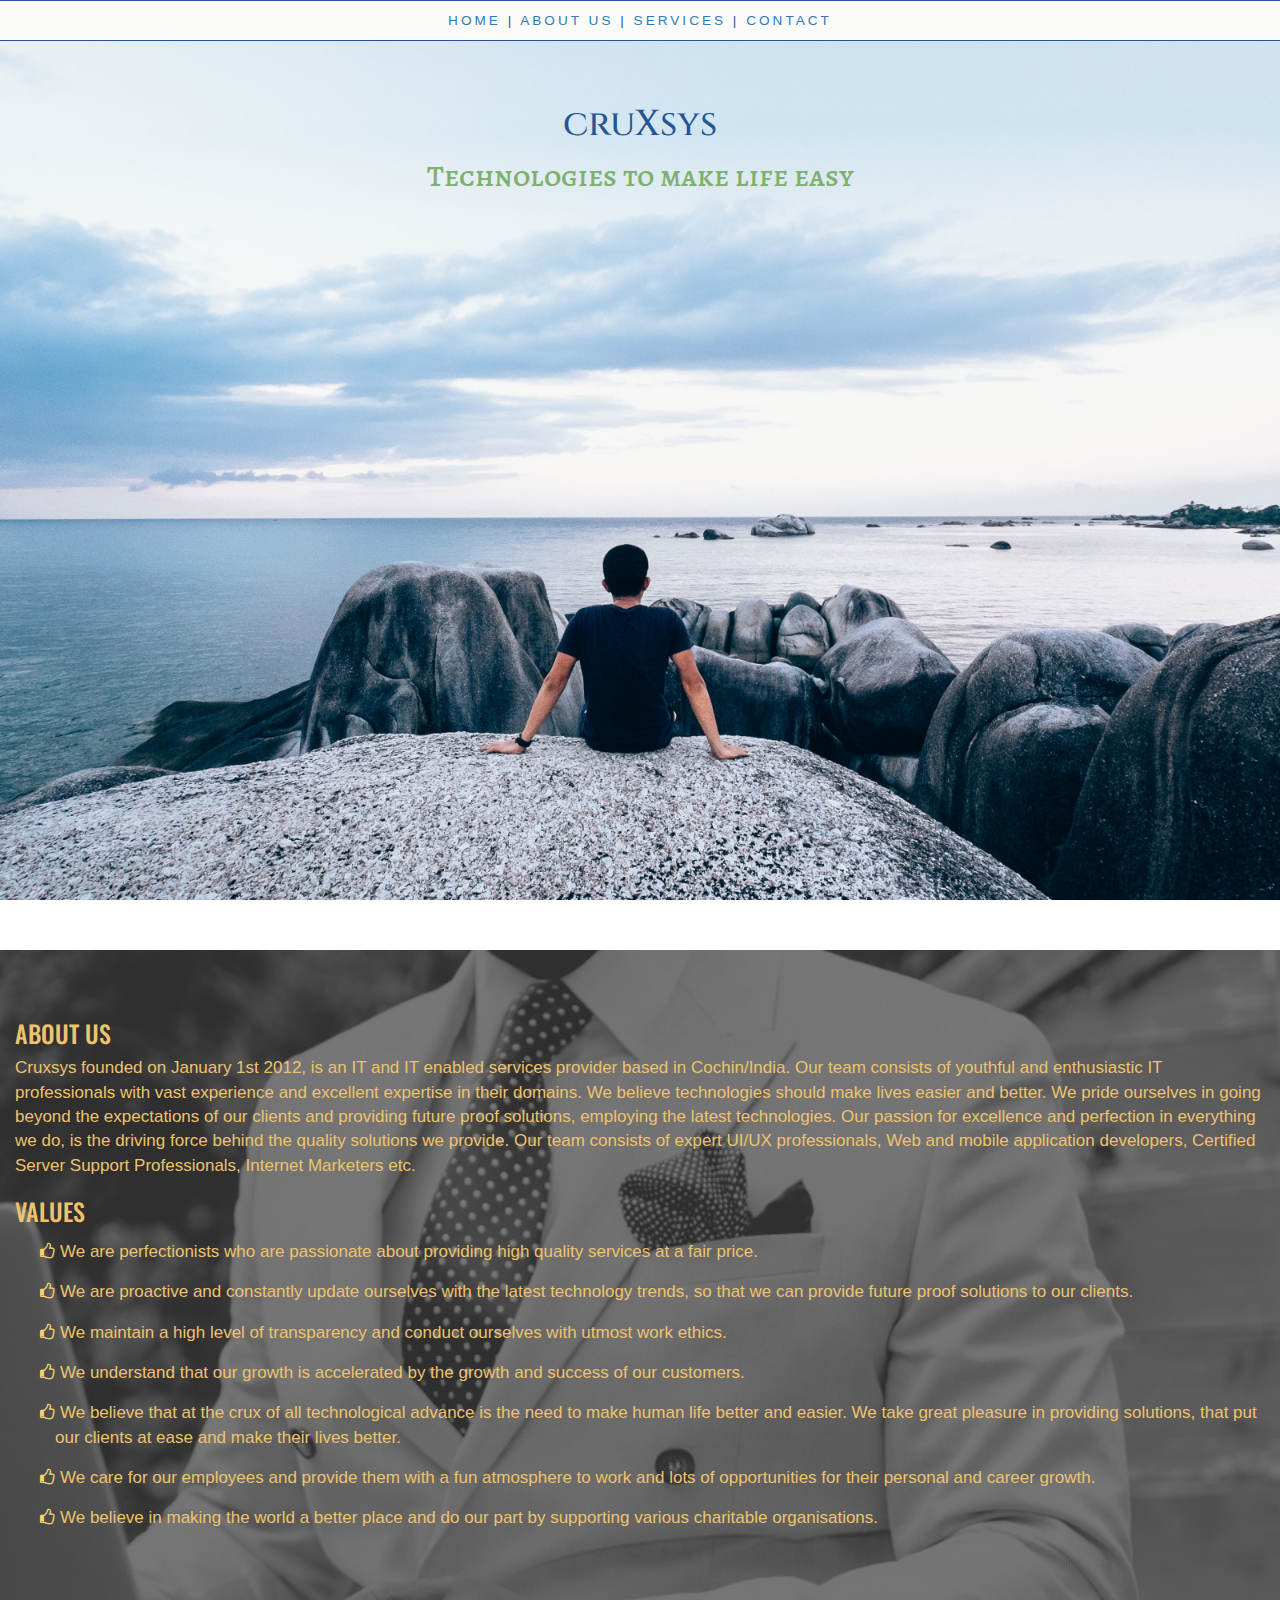
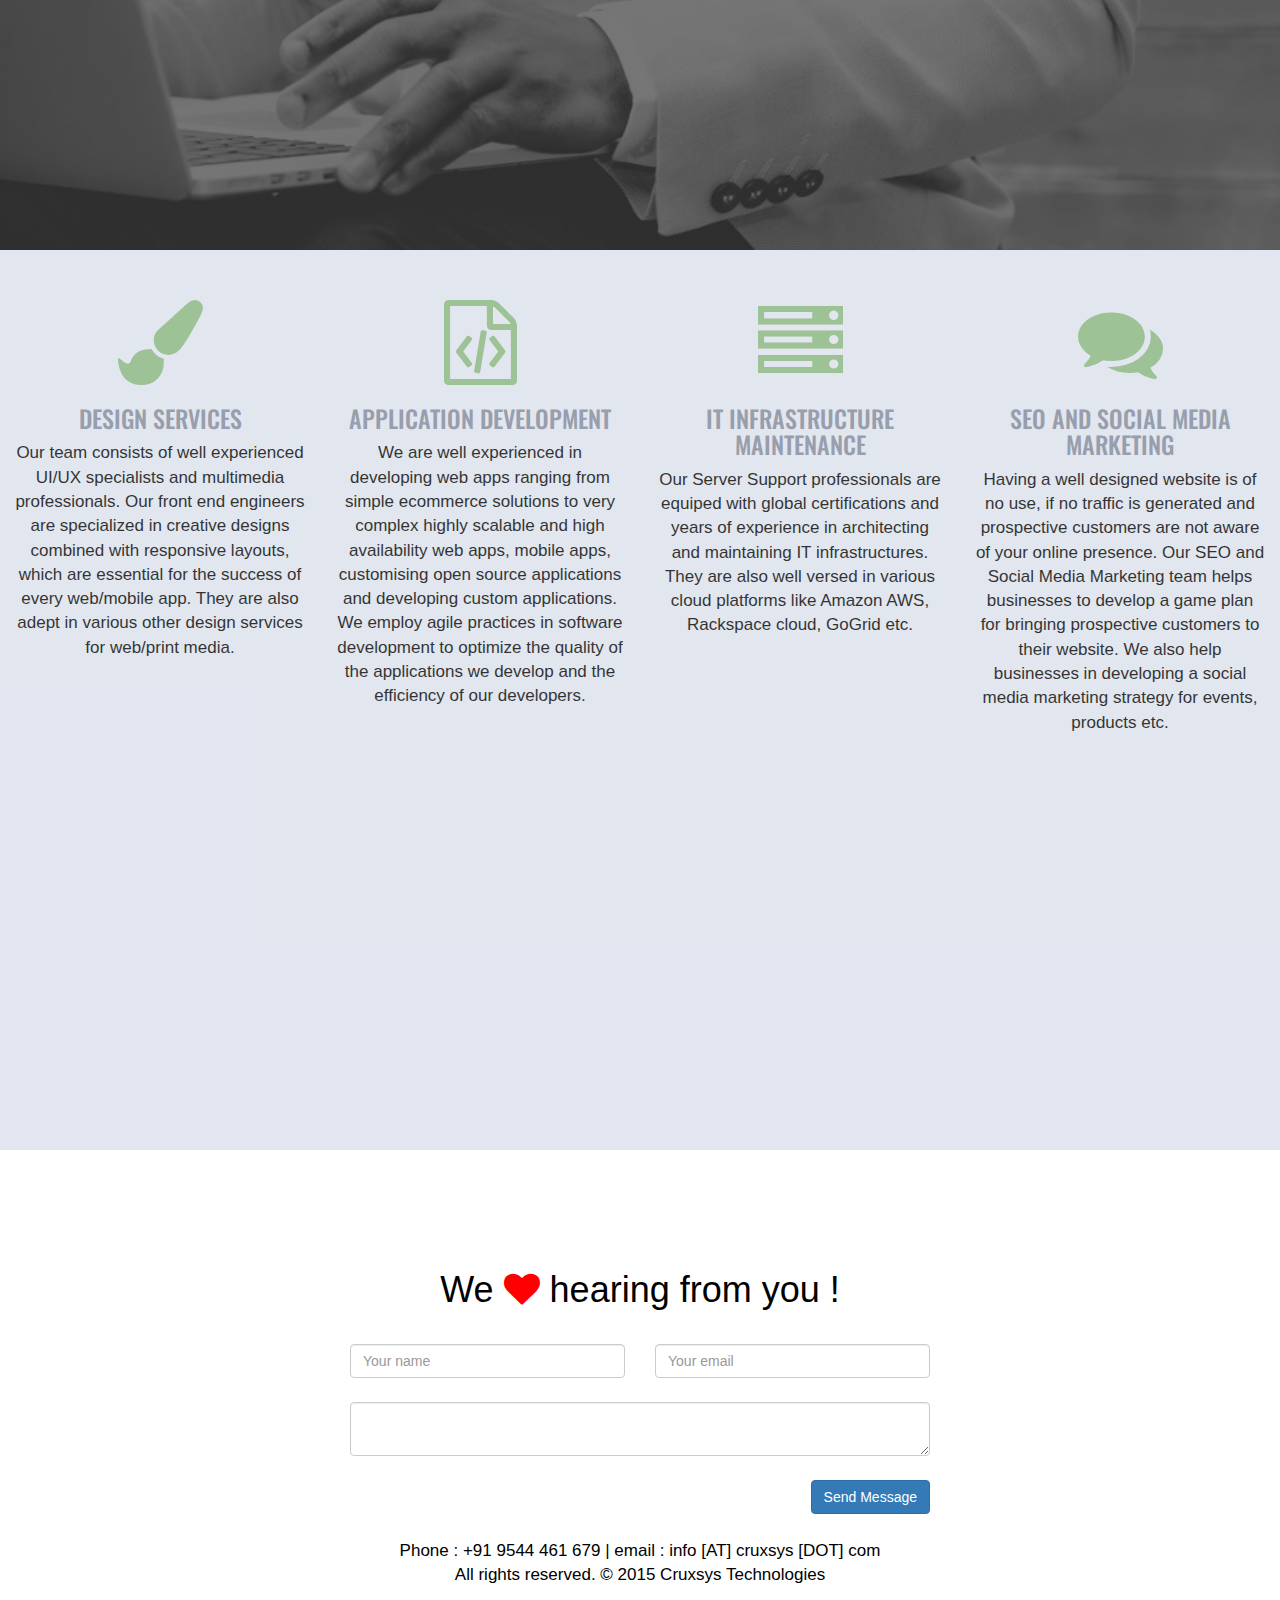
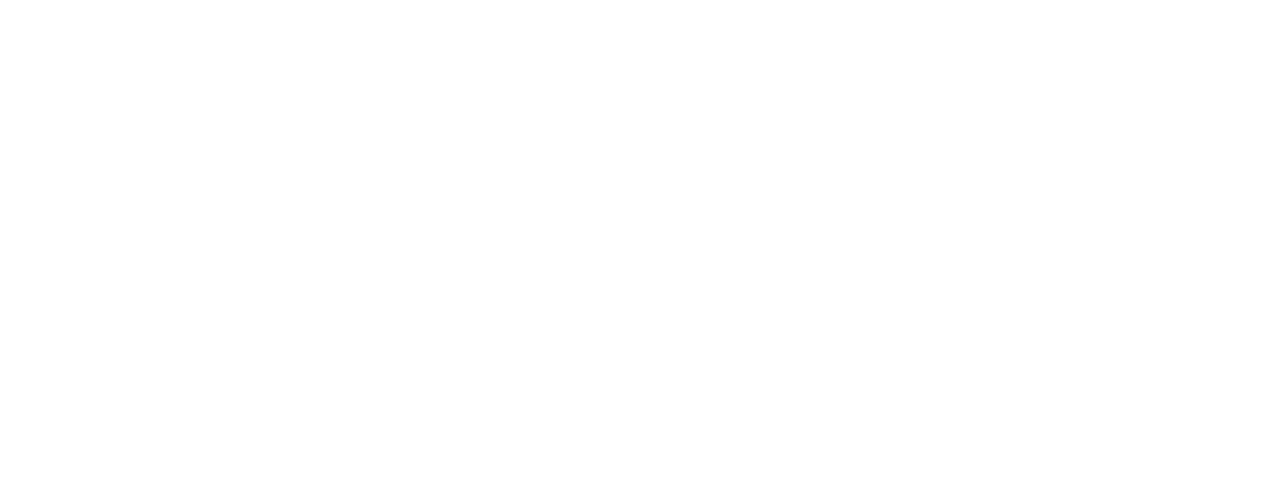
==== index.html @ 8eb206eb "Initial commit" ====
<!DOCTYPE html>
<html lang="en">
  <head>
    <meta charset="utf-8">
    <meta http-equiv="X-UA-Compatible" content="IE=edge">
    <meta name="viewport" content="width=device-width, initial-scale=1">
    <!-- The above 3 meta tags *must* come first in the head; any other head content must come *after* these tags -->
    <title></title>

<!-- Latest compiled and minified CSS -->

<link href="https://maxcdn.bootstrapcdn.com/bootstrap/3.3.5/css/bootstrap.min.css" rel="stylesheet">
<link href='http://fonts.googleapis.com/css?family=Cinzel|Alegreya+SC' rel='stylesheet' type='text/css'>
<link rel="stylesheet" href="https://maxcdn.bootstrapcdn.com/font-awesome/4.4.0/css/font-awesome.min.css">
<link href='http://fonts.googleapis.com/css?family=Oswald' rel='stylesheet' type='text/css'>
<link href="css/custom.css" rel="stylesheet">


<!-- Latest compiled and minified JavaScript -->

    <!-- HTML5 shim and Respond.js for IE8 support of HTML5 elements and media queries -->
    <!-- WARNING: Respond.js doesn't work if you view the page via file:// -->
    <!--[if lt IE 9]>
      <script src="https://oss.maxcdn.com/html5shiv/3.7.2/html5shiv.min.js"></script>
      <script src="https://oss.maxcdn.com/respond/1.4.2/respond.min.js"></script>
    <![endif]-->
  </head>
  <body>

	<div class="container-fluid nav-cruxsys text-center">
   	 <a href="#">home</a> | <a href="#aboutus">about us</a> | <a href="#services">services</a> | <a href="#contact">contact</a> 
   </div>


    
    <div class="container-fluid start">
    	<h1 class="text-center sitename">cruXsys</h1>
    	<h2 class="text-center caption">Technologies to make life easy</h2>
    </div>
    
    
    <div class="container-fluid aboutus" id="aboutus" >
    	<div class="col-md-12">
    		
		<h3>About Us</h3>
		Cruxsys founded on January 1st 2012, is an IT and IT enabled services provider based in Cochin/India. Our team consists of youthful and enthusiastic IT professionals with vast experience and excellent expertise in their domains. We believe technologies should make lives easier and better. We pride ourselves in going beyond the expectations of our clients and providing future proof solutions, employing the latest technologies. Our passion for excellence and perfection in everything we do, is the driving force behind the quality solutions we provide. Our team consists of expert UI/UX professionals, Web and mobile application developers, Certified Server Support Professionals, Internet Marketers etc.

		<h3>Values</h3>
		<ul class="values">
    		<li>We are perfectionists who are passionate about providing high quality services at a fair price.</li>
    		<li>We are proactive and constantly update ourselves with the latest technology trends, so that we can provide future proof solutions to our clients.</li>
    		<li>We maintain a high level of transparency and conduct ourselves with utmost work ethics.</li>
    		<li>We understand that our growth is accelerated by the growth and success of our customers.</li>
    		<li>We believe that at the crux of all technological advance is the need to make human life better and easier. We take great pleasure in providing solutions, that put our clients at ease and make their lives better.</li>
    		<li>We care for our employees and provide them with a fun atmosphere to work and lots of opportunities for their personal and career growth.</li>
    		<li>We believe in making the world a better place and do our part by supporting various charitable organisations.</li>
		</ul>

    	</div>
    </div>
    	
    
    <div class="container-fluid services" id="services">
    	<div class="col-md-3 text-center">
    	<i class="fa fa-paint-brush block"></i>	
		<h3>Design Services</h3>
			
			Our team consists of well experienced UI/UX specialists and multimedia professionals. Our front end engineers are specialized in creative designs combined with responsive layouts, which are essential for the success of every web/mobile app. They are also adept in various other design services for web/print media.
		</div>
		
		<div class="col-md-3 text-center">
		<i class="fa fa-file-code-o block"></i>
		<h3>Application Development</h3>
			
			We are well experienced in developing web apps ranging from simple ecommerce solutions to very complex highly scalable and high availability web apps, mobile apps, customising open source applications and developing custom applications. We employ agile practices in software development to optimize the quality of the applications we develop and the efficiency of our developers.
		</div>

		<div class="col-md-3 text-center">
		<i class="fa fa-server block"></i>
		<h3>IT infrastructure maintenance</h3>
			
			Our Server Support professionals are equiped with global certifications and years of experience in architecting and maintaining IT infrastructures. They are also well versed in various cloud platforms like Amazon AWS, Rackspace cloud, GoGrid etc.
		</div>
		
		<div class="col-md-3 text-center">
		<i class="fa fa-comments block"></i>		
		<h3>SEO and Social Media Marketing</h3>
			
			Having a well designed website is of no use, if no traffic is generated and prospective customers are not aware of your online presence. Our SEO and Social Media Marketing team helps businesses to develop a game plan for bringing prospective customers to their website. We also help businesses in developing a social media marketing strategy for events, products etc.    		
    	</div>
    	
    </div>
    	
    
    <div class="container-fluid contact"  id="contact" >
    		<form class="form-horizontal" action="//formspree.io/info@cruxsys.com" method="post" >
    
    		<div class="col-md-3">&nbsp;</div>
    		<div class="col-md-6">
    			<div class="col-md-12 text-center"><h1>We <i class="fa fa-heart red"></i> hearing from you !</h1></div>
    			<div class="col-md-12">&nbsp;</div>
    			<div class="col-md-6">
    				<input id="fullname" name="fullname" placeholder="Your name" class="form-control input-md" type="text">
    			</div>
    			<div class="col-md-6">
    				<input id="email" name="email" placeholder="Your email" class="form-control input-md" required="" type="text">
    			</div>
    			<br><br>
    			<div class="col-md-12">&nbsp;</div>
    			<div class="col-md-12">
    				<textarea class="form-control" id="message" name="message"></textarea>
    			</div>
				
				<div class="col-md-12">&nbsp;</div>
				<div class="col-md-12 text-right">
				<button id="sendm" name="sendm" class="btn btn-primary">Send Message</button>
				</div>    			
    			<div class="col-md-12">&nbsp;</div>
    		</div>
    		<div class="col-md-3">&nbsp;</div>
			</form>    	
    	<br><br>
    	<div class="col-md-12 text-center">
			Phone : +91 9544 461 679 | email : info [AT] cruxsys [DOT] com
			<br>
			All rights reserved. &copy; 2015 Cruxsys Technologies
			
    	</div>
    	
    </div>
    	
<!--Start of Tawk.to Script-->
<script type="text/javascript">
var $_Tawk_API={},$_Tawk_LoadStart=new Date();
(function(){
var s1=document.createElement("script"),s0=document.getElementsByTagName("script")[0];
s1.async=true;
s1.src='https://embed.tawk.to/55c425c0ea90c3c62eb8fbb4/default';
s1.charset='UTF-8';
s1.setAttribute('crossorigin','*');
s0.parentNode.insertBefore(s1,s0);
})();
</script>
<!--End of Tawk.to Script-->

    <!-- jQuery (necessary for Bootstrap's JavaScript plugins) -->
    <script src="https://ajax.googleapis.com/ajax/libs/jquery/1.11.3/jquery.min.js"></script>
    <!-- Include all compiled plugins (below), or include individual files as needed -->
    <script src="https://maxcdn.bootstrapcdn.com/bootstrap/3.3.5/js/bootstrap.min.js"></script>
 
	<div class="clearfix"></div>   
	
  </body>
</html>
---- css/custom.css ----
html { 
  background: url(../images/bg.jpg) no-repeat center center fixed; 
  -webkit-background-size: cover;
  -moz-background-size: cover;
  -o-background-size: cover;
  background-size: cover;
}

body {
background-color:transparent;
font-size: 1.7em;

color: #000;
}

.sitename {
font-family: 'Cinzel', serif;	
margin: 5px;
color: #255494;

}

.caption {
font-family: 'Alegreya SC', serif;
margin: 5px;
padding: 10px;
color: #7FB06F;
}

.red {
color: #ff0000;
}

.nav-cruxsys
{
background-color: #FBFBF9;
position: fixed;
top: 0;
font-size: 0.8em;
border-top: 1px solid #255494;
border-bottom: 1px solid #255494;
color: #255494;
padding: 10px;	
text-transform: uppercase;
letter-spacing: 3px;
z-index: 100;
width: 100%;
clear: both;
}

.nav-cruxsys a {
text-decoration: none;

}

.nav-cruxsys a:hover
{
text-decoration: underline;
}

.aboutus {
padding: 50px 0;
opacity: 0.9;
background: #D3E0ED url(../images/aboutus.jpg) top center;
  -webkit-background-size: cover;
  -moz-background-size: cover;
  -o-background-size: cover;
  background-size: cover;
min-height: 100vh;
color: #ECBE5D;

}
.services {
padding: 50px 0;	
background: #DAE0EC;
opacity: 0.8;
min-height: 100vh;
}

.services h3 {
color: #7F8698;
}

.block {
display: block;
}

i.block {
font-size: 5em;
color: #84B37C;
}

.start {
padding: 50px 0;	
min-height: 100vh;
margin-top: 50px;
}

.contact {
padding: 50px 0;	
min-height: 100vh;
margin-top: 50px;
}

.values li {
list-style: none;
margin: 15px 0;
}

li:before {    
font-family: 'FontAwesome';
content: '\f087';
margin:0 5px 0 -15px;
color: #FAD160;
}

h3 {
font-family: 'Oswald', sans-serif;
text-transform: uppercase;
}
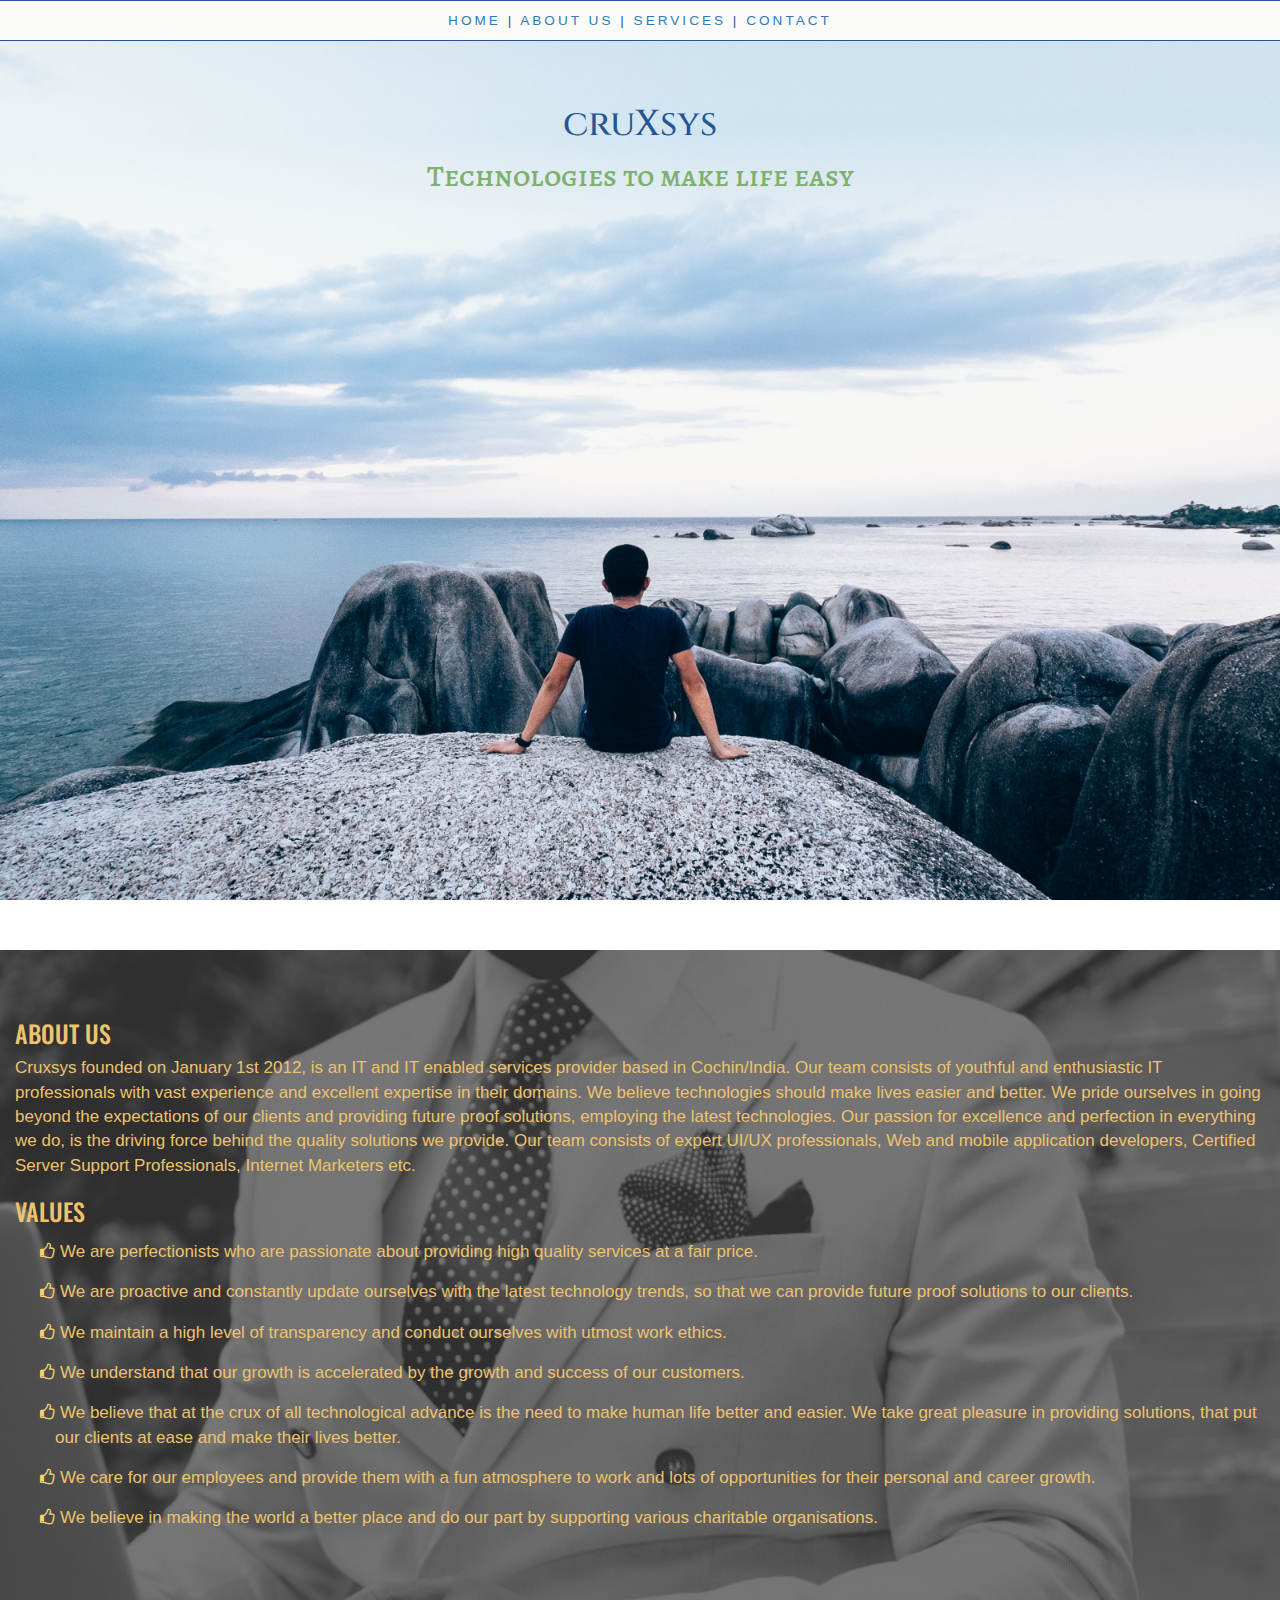
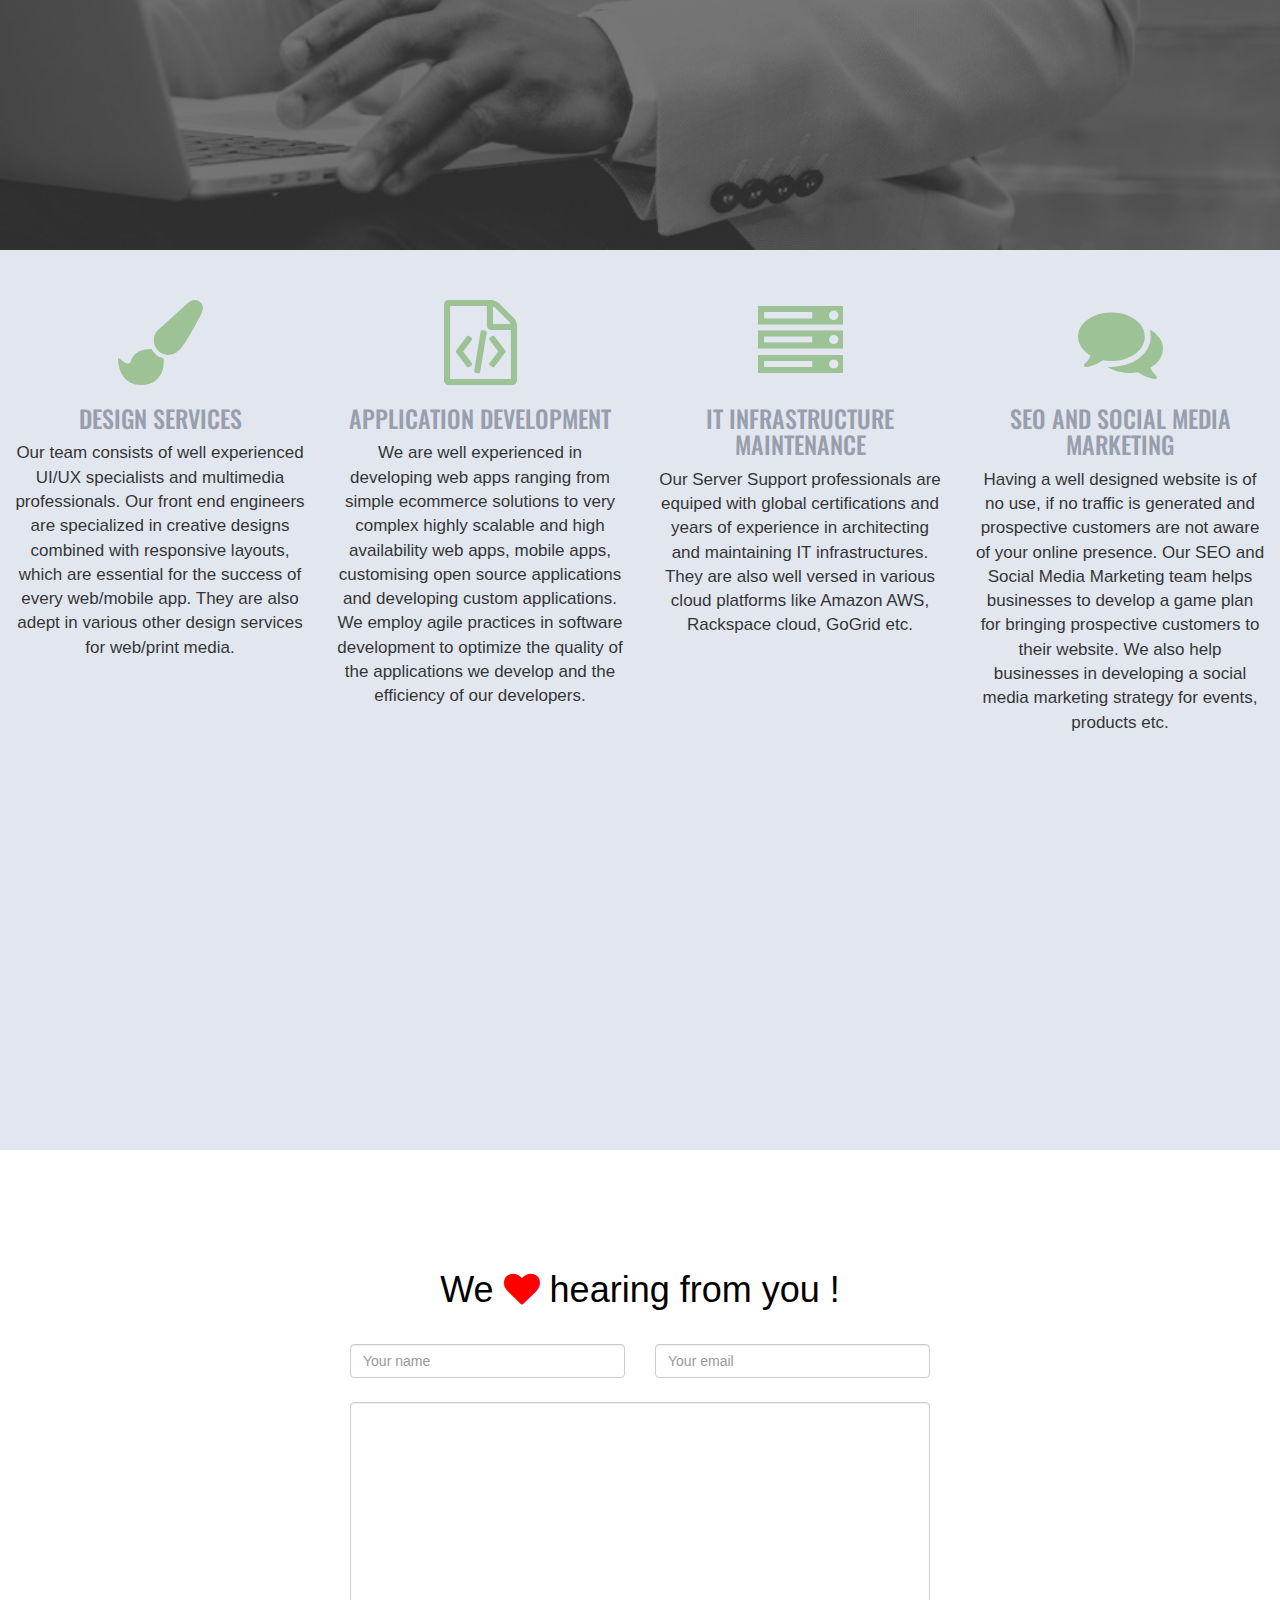
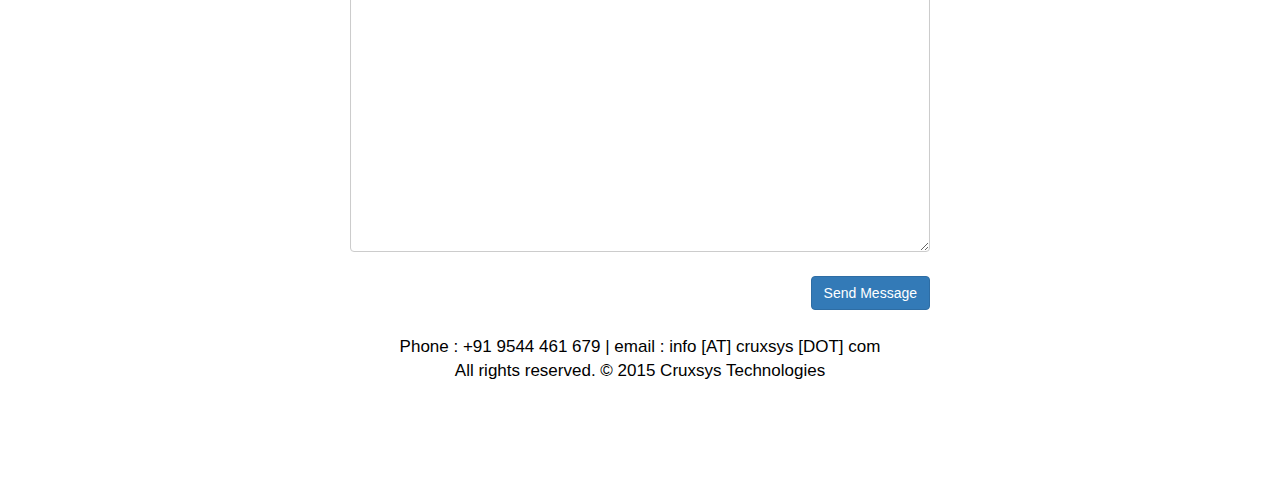
==== commit f304b1b6: "Smooth scrolling and message box height" ====
--- a/index.html
+++ b/index.html
@@ -147,6 +147,18 @@
     <script src="https://ajax.googleapis.com/ajax/libs/jquery/1.11.3/jquery.min.js"></script>
     <!-- Include all compiled plugins (below), or include individual files as needed -->
     <script src="https://maxcdn.bootstrapcdn.com/bootstrap/3.3.5/js/bootstrap.min.js"></script>
+    <script>
+jQuery('a[href^="#"]').click(function(e) {
+
+    jQuery('html,body').animate({ scrollTop: jQuery(this.hash).offset().top}, 1000);
+
+    return false;
+
+    e.preventDefault();
+
+});
+
+    </script>
  
 	<div class="clearfix"></div>   
 	
--- a/css/custom.css
+++ b/css/custom.css
@@ -119,3 +119,6 @@
 text-transform: uppercase;
 }
 
+#message {
+height: 50vh;
+}
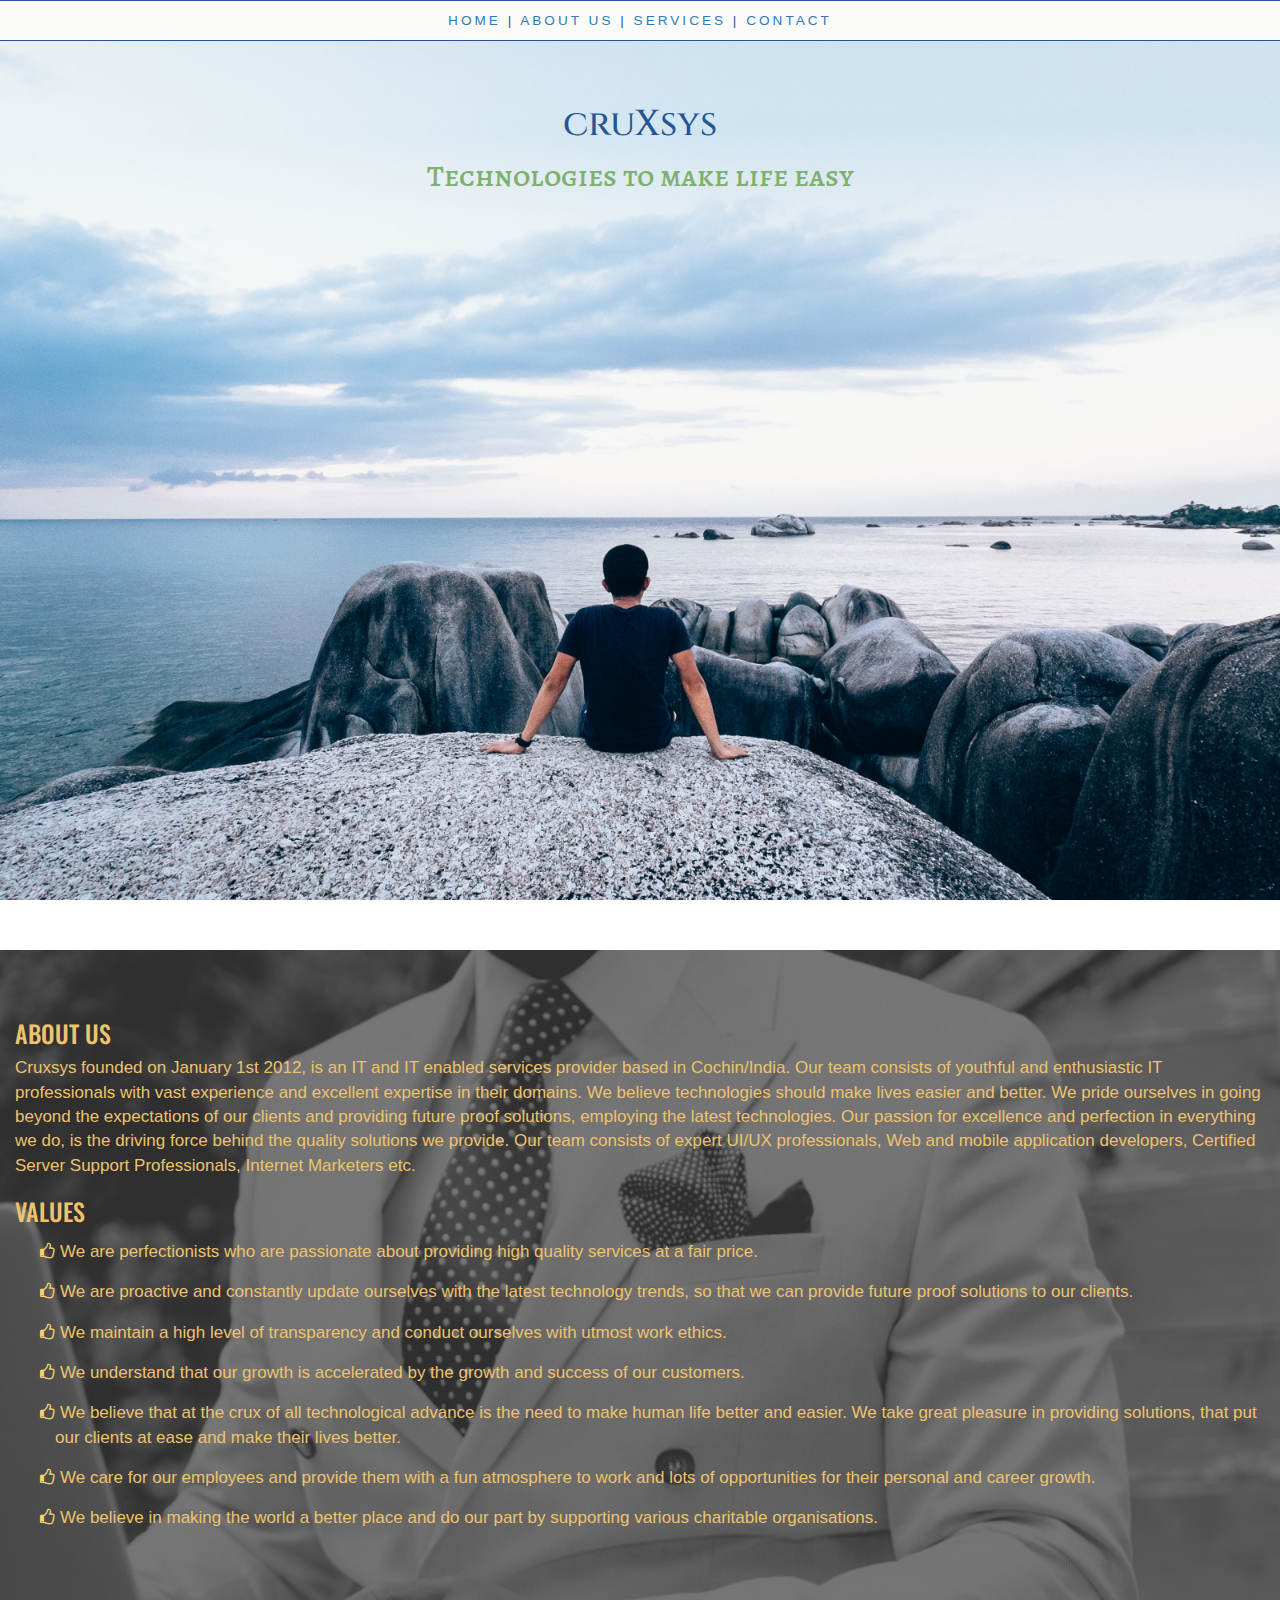
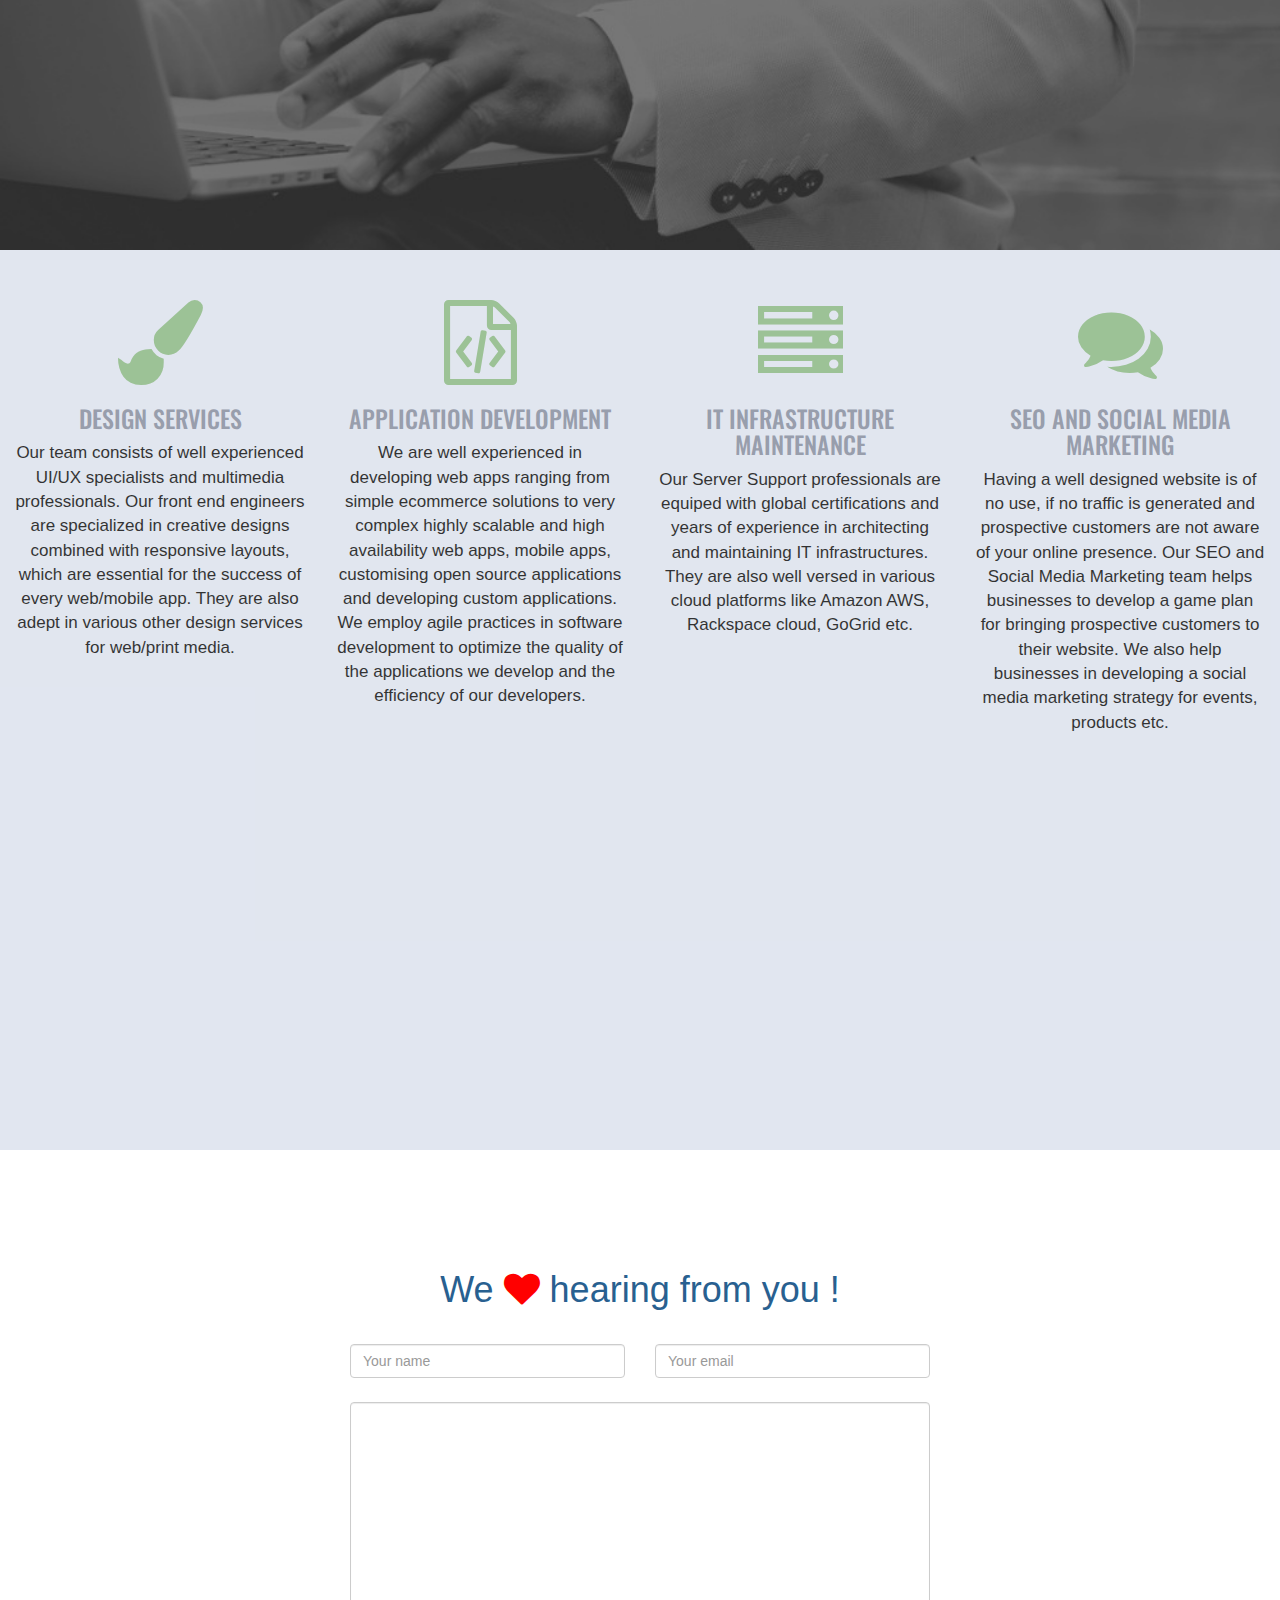
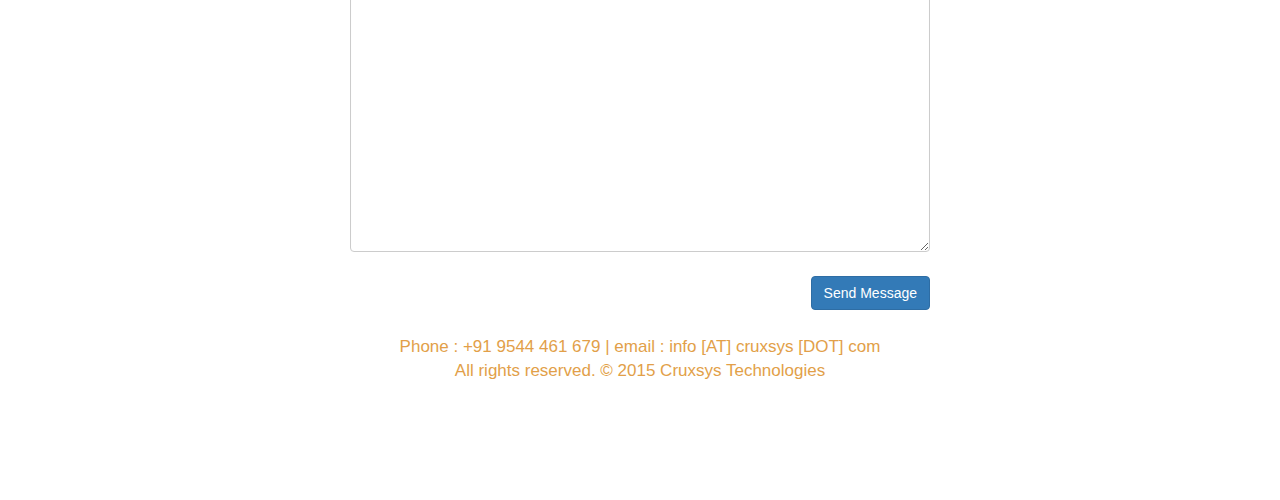
==== commit bd51ac24: "Minor Cosmetic changes" ====
--- a/index.html
+++ b/index.html
@@ -1,4 +1,4 @@
-<!DOCTYPE html>
+	<!DOCTYPE html>
 <html lang="en">
   <head>
     <meta charset="utf-8">
@@ -111,7 +111,10 @@
     				<textarea class="form-control" id="message" name="message"></textarea>
     			</div>
 				
-				<div class="col-md-12">&nbsp;</div>
+				<div class="col-md-12">
+					&nbsp;
+					<input type="hidden" name="_next" value="//cruxsys.com/thankyou.html" />
+				</div>
 				<div class="col-md-12 text-right">
 				<button id="sendm" name="sendm" class="btn btn-primary">Send Message</button>
 				</div>    			
@@ -120,7 +123,7 @@
     		<div class="col-md-3">&nbsp;</div>
 			</form>    	
     	<br><br>
-    	<div class="col-md-12 text-center">
+    	<div class="col-md-12 text-center footnote">
 			Phone : +91 9544 461 679 | email : info [AT] cruxsys [DOT] com
 			<br>
 			All rights reserved. &copy; 2015 Cruxsys Technologies
--- a/css/custom.css
+++ b/css/custom.css
@@ -100,6 +100,7 @@
 padding: 50px 0;	
 min-height: 100vh;
 margin-top: 50px;
+color: #286090;
 }
 
 .values li {
@@ -122,3 +123,26 @@
 #message {
 height: 50vh;
 }
+
+.borderc {
+	border: 1px solid #CCC;
+	
+}
+
+.thankyou {
+	font-family: 'Pacifico', cursive;
+	padding:5em;
+	font-size: 1.5em;
+	
+	vertical-align: middle;
+
+}
+
+.thankyou a {
+	font-family: 'Oswald', sans-serif;
+}
+
+.footnote {
+color: #E29F49;
+
+}